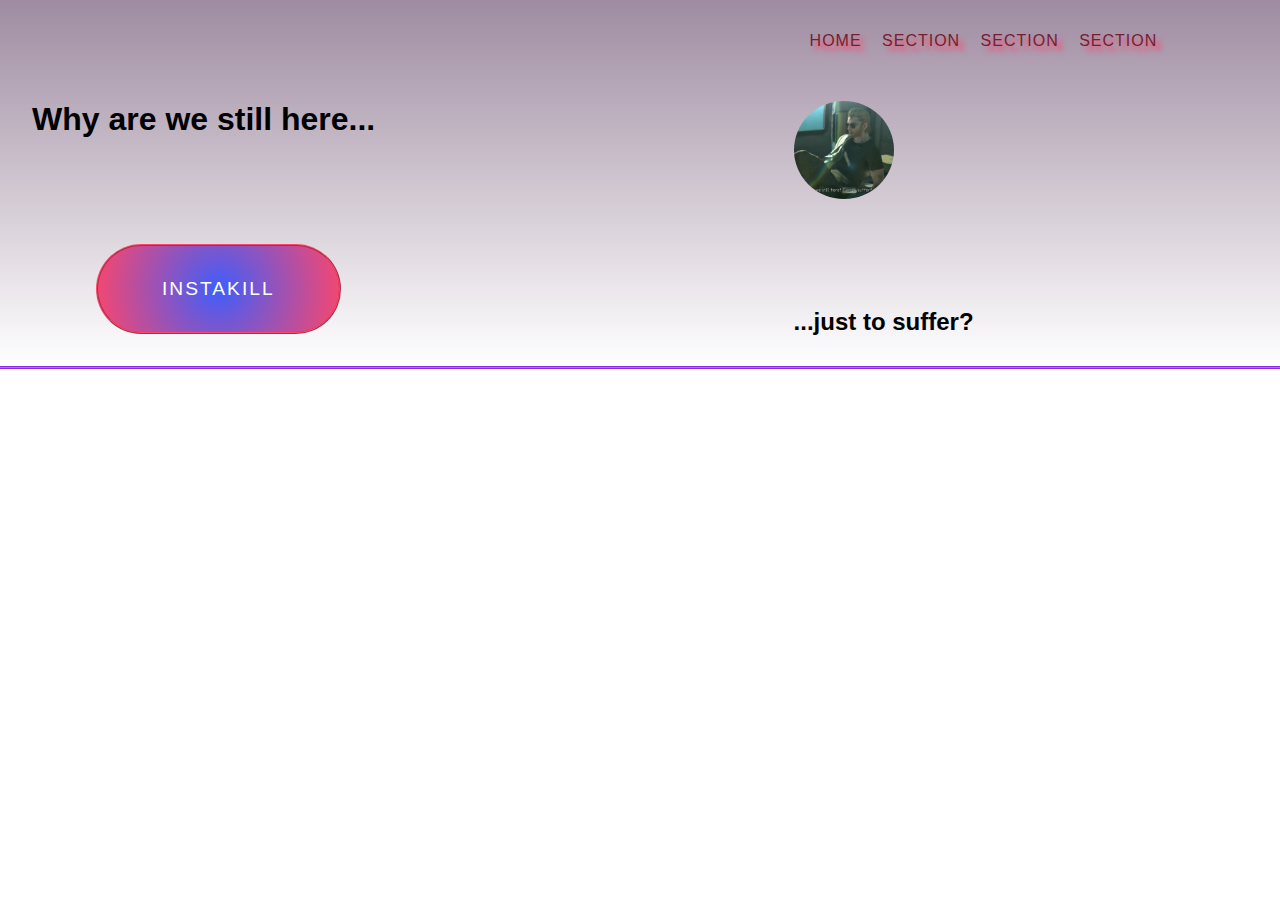
==== layout exercise/index.html @ 849dece2 "grid suffering" ====
<!DOCTYPE html>
<html lang="en">
    <head>
        <meta charset="UTF-8">
        <meta name="viewport" content="width-device-width", initial-scale="1.0"/>
        <link rel="stylesheet" href="./src/style.css"/>
        <title>Layout Playground</title>
    </head>

    <body>
        <header>
            <hero>
                <div class="grid-container" id="hero-grid">
                    <nav id="navigation">
                        <a href="#">Home</a>
                        <a href="#">Section</a>
                        <a href="#">Section</a>
                        <a href="#">Section</a>
                    </nav>
                    <div id="hero-headline">
                        <h1>Why are we still here...</h1>

                    </div>
                    <div id="hero-logo">
                        <img src="./src/images/logo.jpg" alt="logo" />

                    </div>
                    <div id="hero-tagline">
                        <h2>...just to suffer?</h2>
                    </div>
                </div>
                <div>
                    <button type="button" class="btn" role="button" id="instakill">
                        <a href="https://www.youtube.com/watch?v=dQw4w9WgXcQ&ab_channel=RickAstley">Instakill</a>
                    </button>
                </div>

            </hero>
        </header>

        <main>
            <section>
                <div class="grid-container" id="main-grid">
                    <div id="grid-item1">

                    </div>
                    <div id="grid-item2">
                        
                    </div>
                    <div id="grid-item3">

                    </div>
                    <div id="grid-item4">

                    </div>
                    <div id="grid-item5">

                    </div>
                </div>

            </section>


        </main>

        <footer>
            
        </footer>
    </body>
</html>
---- layout exercise/src/style.css ----
* {padding: 0;
    margin: 0;
    box-sizing: border-box;
    font-family: fantasy, sans-serif;
}

  /* 7. Avoid text overflows */
  p, h1, h2, h3, h4, h5, h6 {
    overflow-wrap: break-word;
  }
  
  /* 8. Improve line wrapping */
  p {
    text-wrap: wrap;
  }

  h1, h2, h3, h4, h5, h6 {
    text-wrap: balance;
  }



/* reset end */

header {
    background-image: linear-gradient(rgba(63, 25, 68, 0.5), rgba(0,0,0,0));
    padding-top: 2rem;
    padding-left: 2rem;
    padding-right: 2rem;
    padding-bottom: 2rem;
    border-bottom-color: blueviolet;
    border-bottom-style: double;
}

#hero-grid {
    display: grid;
    grid-auto-flow: dense; /* idk what this does */
    grid-template-columns: 40% 20% 40%;
    grid-template-rows: 25% 25% 25% 25%;
    column-gap: 1rem;
    row-gap: 1rem;
    width: 100%;
}

#navigation {
    grid-column-start: 3;
    grid-row-start: 1;
/*this is not doing anything - now it's doing Something*/
/*sometimes the mystery is in targeting. always use IDs bitch! */
}

#navigation a {
    text-decoration: none;
    letter-spacing: 1px;
    padding-left: 1em;
    color: #742031;
    text-shadow: 5px 5px 5px #fc466b;
    text-transform: uppercase;
}

#hero-headline {
    grid-column-start: 1;
    grid-row-start: 2;
}

#hero-logo {
    grid-column-start: 3;
    grid-row-start: 2;
} 

#hero-logo img {
    width: 100px;
    border-radius: 50%;
}

#hero-tagline {
    grid-column-start: 3;
    grid-row-start: 5;

}

#instakill {
    grid-column-start: 1;
    grid-row-start: 3;
    margin-left: 4rem;
    padding: 2rem 4rem;
    font-size: larger;
    text-transform: uppercase;
    border-radius: 60px;
    border-style: ridge;
    border-color: #fc466b;
    background: rgb(63,94,251);
    background: radial-gradient(circle, rgba(63,94,251,1) 0%, rgba(252,70,107,1) 100%);

}

#instakill a {
    text-decoration: none;
    color: white;
    letter-spacing: 2px;
}

/* ------- header end ------- */
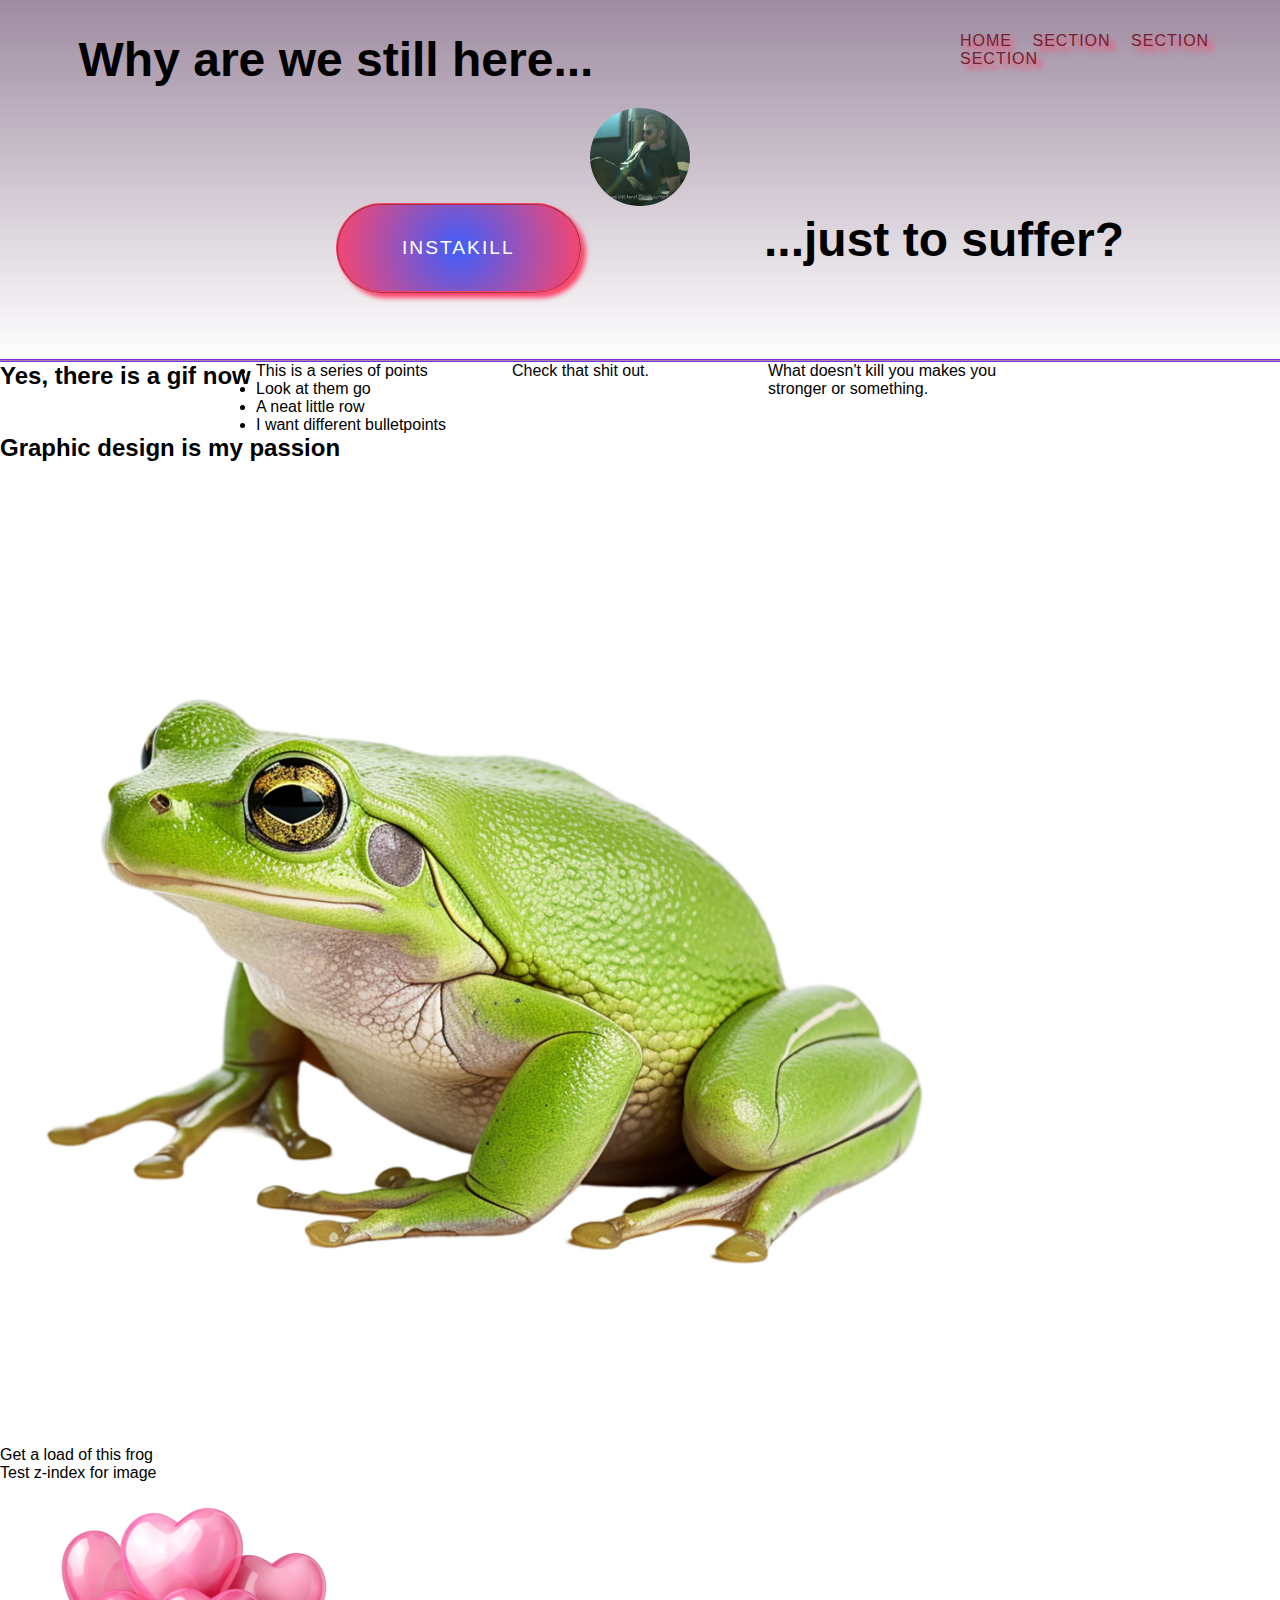
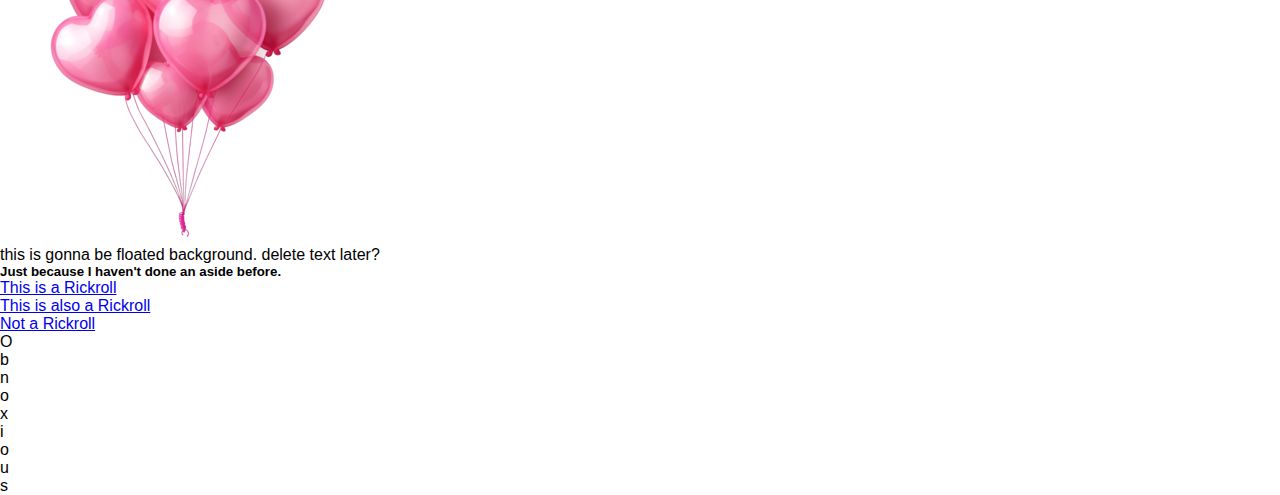
==== commit 07ed65e0: "tweaks" ====
--- a/layout exercise/index.html
+++ b/layout exercise/index.html
@@ -23,47 +23,129 @@
                     </div>
                     <div id="hero-logo">
                         <img src="./src/images/logo.jpg" alt="logo" />
-
                     </div>
                     <div id="hero-tagline">
                         <h2>...just to suffer?</h2>
                     </div>
+
+                    <div id="instakill">
+                        <button type="button" class="btn" role="button" id="button-instakill">
+                            <a href="https://www.youtube.com/watch?v=dQw4w9WgXcQ&ab_channel=RickAstley">Instakill</a>
+                        </button>
+                        <!--Figure out how to make the button link work for real-->
+                    </div>
                 </div>
-                <div>
-                    <button type="button" class="btn" role="button" id="instakill">
-                        <a href="https://www.youtube.com/watch?v=dQw4w9WgXcQ&ab_channel=RickAstley">Instakill</a>
-                    </button>
-                </div>
-
             </hero>
         </header>
 
         <main>
-            <section>
+            <section class="section" id="section-grid">
                 <div class="grid-container" id="main-grid">
                     <div id="grid-item1">
+                        <h2>Yes, there is a gif now</h2>
 
                     </div>
                     <div id="grid-item2">
+                        <ul>
+                            <li>This is a series of points</li>
+                            <li>Look at them go</li>
+                            <li>A neat little row</li>
+                            <li>I want different bulletpoints</li>
+                        </ul>
                         
                     </div>
                     <div id="grid-item3">
+                        <p>Check that shit out.</p>
 
                     </div>
                     <div id="grid-item4">
+                        <p>What doesn't kill you makes you stronger or something.</p>
 
                     </div>
                     <div id="grid-item5">
+                        <!-- Add later just cause it's gonna be real distracting
+                        <div class="tenor-gif-embed" data-postid="15808900" data-share-method="host" data-aspect-ratio="1" data-width="100%"><a href="https://tenor.com/view/huh-what-where-why-how-gif-15808900">Huh What GIF</a>from <a href="https://tenor.com/search/huh-gifs">Huh GIFs</a></div> <script type="text/javascript" async src="https://tenor.com/embed.js"></script>
+                        -->
+                    </div>
+                </div>
+            </section>
+            <section class="section" id="section-flex">
+                <div class="flex-container" id="main-flex">
+                    <div id="flex-item1">
+                        <h2>Graphic design is my passion</h2>
 
+                    </div>
+                    <div id="flex-item2">
+                        <img src="./src/images/frog.webp" alt="frog"/>
+                    </div>
+                    <div id="flex-item3">
+                        <p>Get a load of this frog</p>
+
+                    </div>
+                    <div id="flex-item4">
+                        <p>Test z-index for image</p>
+                        <figure>
+                            <img src="./src/images/balloons.png" alt="balloons" />
+                        </figure>
                     </div>
                 </div>
 
             </section>
 
-
         </main>
 
+        <aside>
+            <div id="float"> <!-- see how it works first, then maybe flex it-->
+                <p>this is gonna be floated background. delete text later?</p>
+            </div>
+            <div>
+                <h5>Just because I haven't done an aside before.</h5>
+            </div>
+            <div>
+                <ul>
+                    <li>
+                        <a href="https://www.youtube.com/watch?v=dQw4w9WgXcQ&ab_channel=RickAstley">This is a Rickroll</a>
+                    </li>
+                    <li>
+                        <a href="https://www.youtube.com/watch?v=dQw4w9WgXcQ&ab_channel=RickAstley">This is also a Rickroll</a>
+                    </li>
+                    <li>
+                        <a href="https://www.youtube.com/watch?v=dQw4w9WgXcQ&ab_channel=RickAstley">Not a Rickroll</a>
+                    </li>
+                </ul>
+            </div>
+        </aside>
+
         <footer>
+            <div class="grid-container" id="footer-grid"> <!--just put them into a billion rows-->
+                <div id="letter1">
+                    <p>O</p>
+                </div>
+                <div id="letter2">
+                    <p>b</p>
+                </div>
+                <div id="letter3">
+                    <p>n</p>
+                </div>
+                <div id="letter4">
+                    <p>o</p>
+                </div>
+                <div id="letter5">
+                    <p>x</p>
+                </div>
+                <div id="letter6">
+                    <p>i</p>
+                </div>
+                <div id="letter7">
+                    <p>o</p>
+                </div>
+                <div id="letter8">
+                    <p>u</p>
+                </div>
+                <div id="letter9">
+                    <p>s</p>
+                </div>
+            </div>
             
         </footer>
     </body>
--- a/layout exercise/src/style.css
+++ b/layout exercise/src/style.css
@@ -20,7 +20,7 @@
 
 
 
-/* reset end */
+/* -------------- reset end------------------- */
 
 header {
     background-image: linear-gradient(rgba(63, 25, 68, 0.5), rgba(0,0,0,0));
@@ -35,17 +35,20 @@
 #hero-grid {
     display: grid;
     grid-auto-flow: dense; /* idk what this does */
-    grid-template-columns: 40% 20% 40%;
+    grid-template-columns: repeat(4, 1fr);
     grid-template-rows: 25% 25% 25% 25%;
-    column-gap: 1rem;
-    row-gap: 1rem;
+  /*  column-gap: 1rem; */
+    row-gap: 1rem; 
     width: 100%;
+ /*   justify-items: right;  "stretch" to cover the whole area */
+    /* align-items: center; ---- vertical alignment ---- */
 }
 
 #navigation {
-    grid-column-start: 3;
+    grid-column-start: 4;
     grid-row-start: 1;
-/*this is not doing anything - now it's doing Something*/
+    justify-self: right; /* an individualized of justify-itens */
+
 /*sometimes the mystery is in targeting. always use IDs bitch! */
 }
 
@@ -60,12 +63,18 @@
 
 #hero-headline {
     grid-column-start: 1;
-    grid-row-start: 2;
+    grid-column-end: span 2;
+    grid-row-start: 1;
+    justify-self: center;
+    font-size: x-large;
 }
 
 #hero-logo {
-    grid-column-start: 3;
+    grid-column-start: 2;
+    grid-column-end: 4;
     grid-row-start: 2;
+    justify-self: center;
+    align-self: center;
 } 
 
 #hero-logo img {
@@ -75,14 +84,23 @@
 
 #hero-tagline {
     grid-column-start: 3;
-    grid-row-start: 5;
+    grid-column-end: span 2;
+    grid-row-start: 3;
+    justify-self: center;
+    font-size: xx-large;
 
 }
 
 #instakill {
-    grid-column-start: 1;
+    grid-column-start: 2;
+    grid-column-end: 3;
     grid-row-start: 3;
-    margin-left: 4rem;
+    justify-self: left;
+    align-self: center;
+
+}
+
+#button-instakill {
     padding: 2rem 4rem;
     font-size: larger;
     text-transform: uppercase;
@@ -91,7 +109,7 @@
     border-color: #fc466b;
     background: rgb(63,94,251);
     background: radial-gradient(circle, rgba(63,94,251,1) 0%, rgba(252,70,107,1) 100%);
-
+    box-shadow: 5px 5px 5px #fc466b;
 }
 
 #instakill a {
@@ -100,4 +118,24 @@
     letter-spacing: 2px;
 }
 
-/* ------- header end ------- */+/* ------- header end ------- */
+
+#main-grid {
+    display: grid;
+    grid-template: 20% 20% 20% 20% 20% / 20% 20% 20% 20% 20%;
+
+}
+
+
+/* ----------- media; make for smaller screens -------------- 
+
+@media (min-width: 1080px) { /* actually works! */
+  /*  #hero-grid {
+        grid-template-columns: 25% 25% 25% 25%;
+    }
+    #navigation {
+        grid-column-start: 4;
+    }
+    
+}
+*/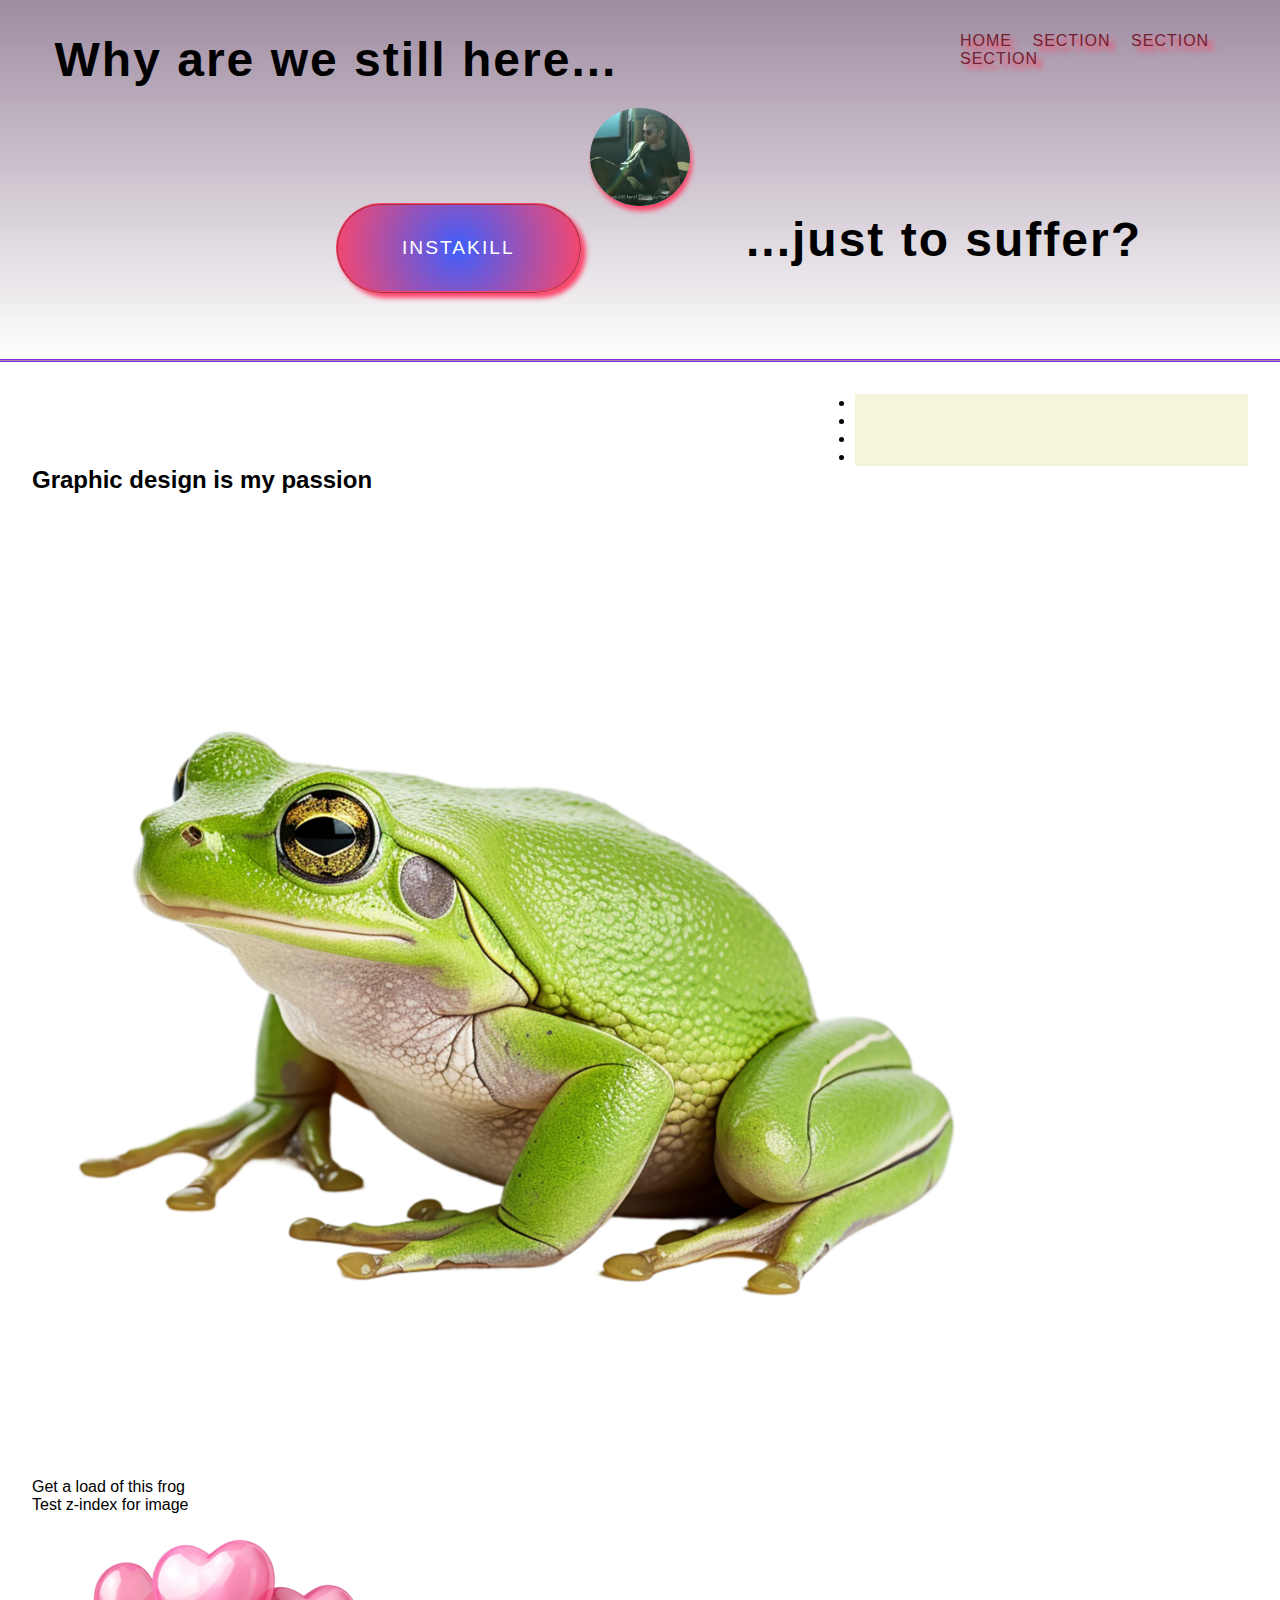
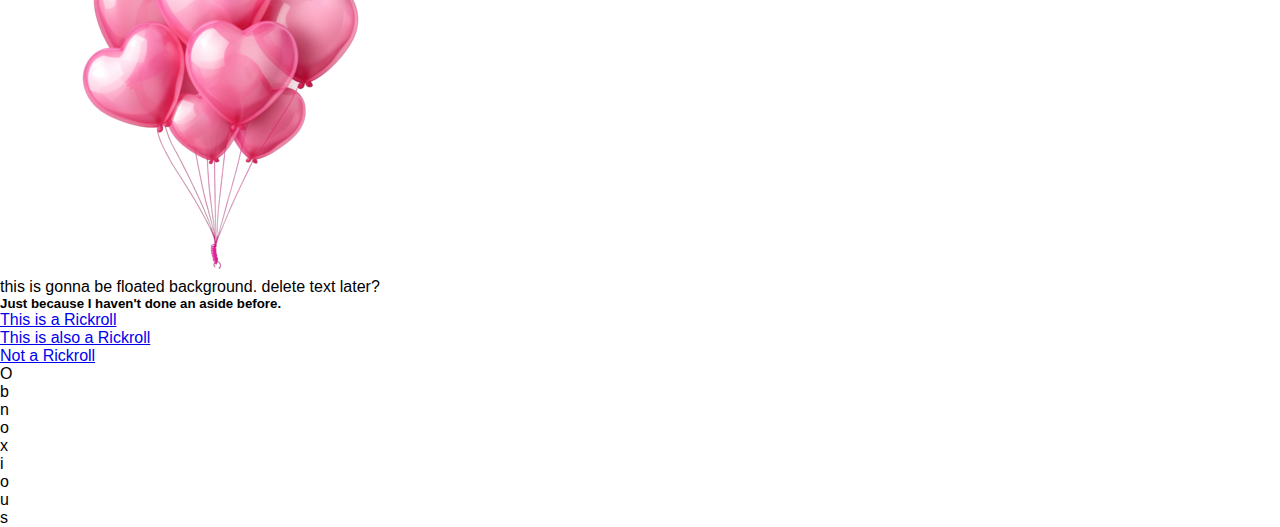
==== commit 27ab7f6f: "tweaks" ====
--- a/layout exercise/index.html
+++ b/layout exercise/index.html
@@ -7,8 +7,8 @@
         <title>Layout Playground</title>
     </head>
 
-    <body>
-        <header>
+    <body class="grid-container" id="body-grid">
+        <header class="grid-child" id="header">
             <hero>
                 <div class="grid-container" id="hero-grid">
                     <nav id="navigation">
@@ -38,7 +38,7 @@
             </hero>
         </header>
 
-        <main>
+        <main class="grid-child" id="main">
             <section class="section" id="section-grid">
                 <div class="grid-container" id="main-grid">
                     <div id="grid-item1">
@@ -94,7 +94,7 @@
 
         </main>
 
-        <aside>
+        <aside class="grid-child" id="aside">
             <div id="float"> <!-- see how it works first, then maybe flex it-->
                 <p>this is gonna be floated background. delete text later?</p>
             </div>
@@ -116,7 +116,7 @@
             </div>
         </aside>
 
-        <footer>
+        <footer class="grid-child" id="footer">
             <div class="grid-container" id="footer-grid"> <!--just put them into a billion rows-->
                 <div id="letter1">
                     <p>O</p>
--- a/layout exercise/src/style.css
+++ b/layout exercise/src/style.css
@@ -21,6 +21,30 @@
 
 
 /* -------------- reset end------------------- */
+
+/* ---- maybe something to try later ----
+#body-grid {
+    display: grid;
+    width: 100%;
+    height: 100%;
+    grid-template-columns: 50% 50%;
+    grid-template-rows: repeat(5, 1fr);
+    grid-auto-rows: max-content;
+    grid-template-areas: "header", "aside";
+
+
+}
+
+#header {
+    grid-area: header;
+    grid-column-start: 1;
+}
+
+#aside {
+    grid-area: aside;
+}
+
+*/
 
 header {
     background-image: linear-gradient(rgba(63, 25, 68, 0.5), rgba(0,0,0,0));
@@ -67,6 +91,7 @@
     grid-row-start: 1;
     justify-self: center;
     font-size: x-large;
+    letter-spacing: 2px;
 }
 
 #hero-logo {
@@ -80,6 +105,7 @@
 #hero-logo img {
     width: 100px;
     border-radius: 50%;
+    box-shadow: 2px 5px 5px #fc466b;
 }
 
 #hero-tagline {
@@ -88,6 +114,7 @@
     grid-row-start: 3;
     justify-self: center;
     font-size: xx-large;
+    letter-spacing: 2px;
 
 }
 
@@ -97,7 +124,7 @@
     grid-row-start: 3;
     justify-self: left;
     align-self: center;
-
+/* figure out how to move this goddamn thing properly later */
 }
 
 #button-instakill {
@@ -120,10 +147,45 @@
 
 /* ------- header end ------- */
 
+main {
+    margin-left: 2rem;
+    margin-right: 2rem;
+    margin-top: 2rem;
+}
+
 #main-grid {
     display: grid;
-    grid-template: 20% 20% 20% 20% 20% / 20% 20% 20% 20% 20%;
-
+    width: 100%;
+    grid-template-columns: repeat(5, 1fr);
+    grid-template-rows: repeat(5, 1fr);
+    height: fit-content;
+    grid-template-areas: "item1 item1 item1 item1 item1" "item2 item5" "item3" "item4";
+
+}
+
+#grid-item1 {
+    background-color: #742031;
+    grid-area: item1;
+}
+
+#grid-item2 {
+    background-color: #fc466b;
+    grid-area: item2;
+}
+
+#grid-item3 {
+    background-color: aqua;
+    grid-area: item3;
+}
+
+#grid-item4 {
+    background-color: aquamarine;
+    grid-area: item4;
+}
+
+#grid-item5 {
+    background-color: beige;
+    grid-area: item5;
 }
 
 
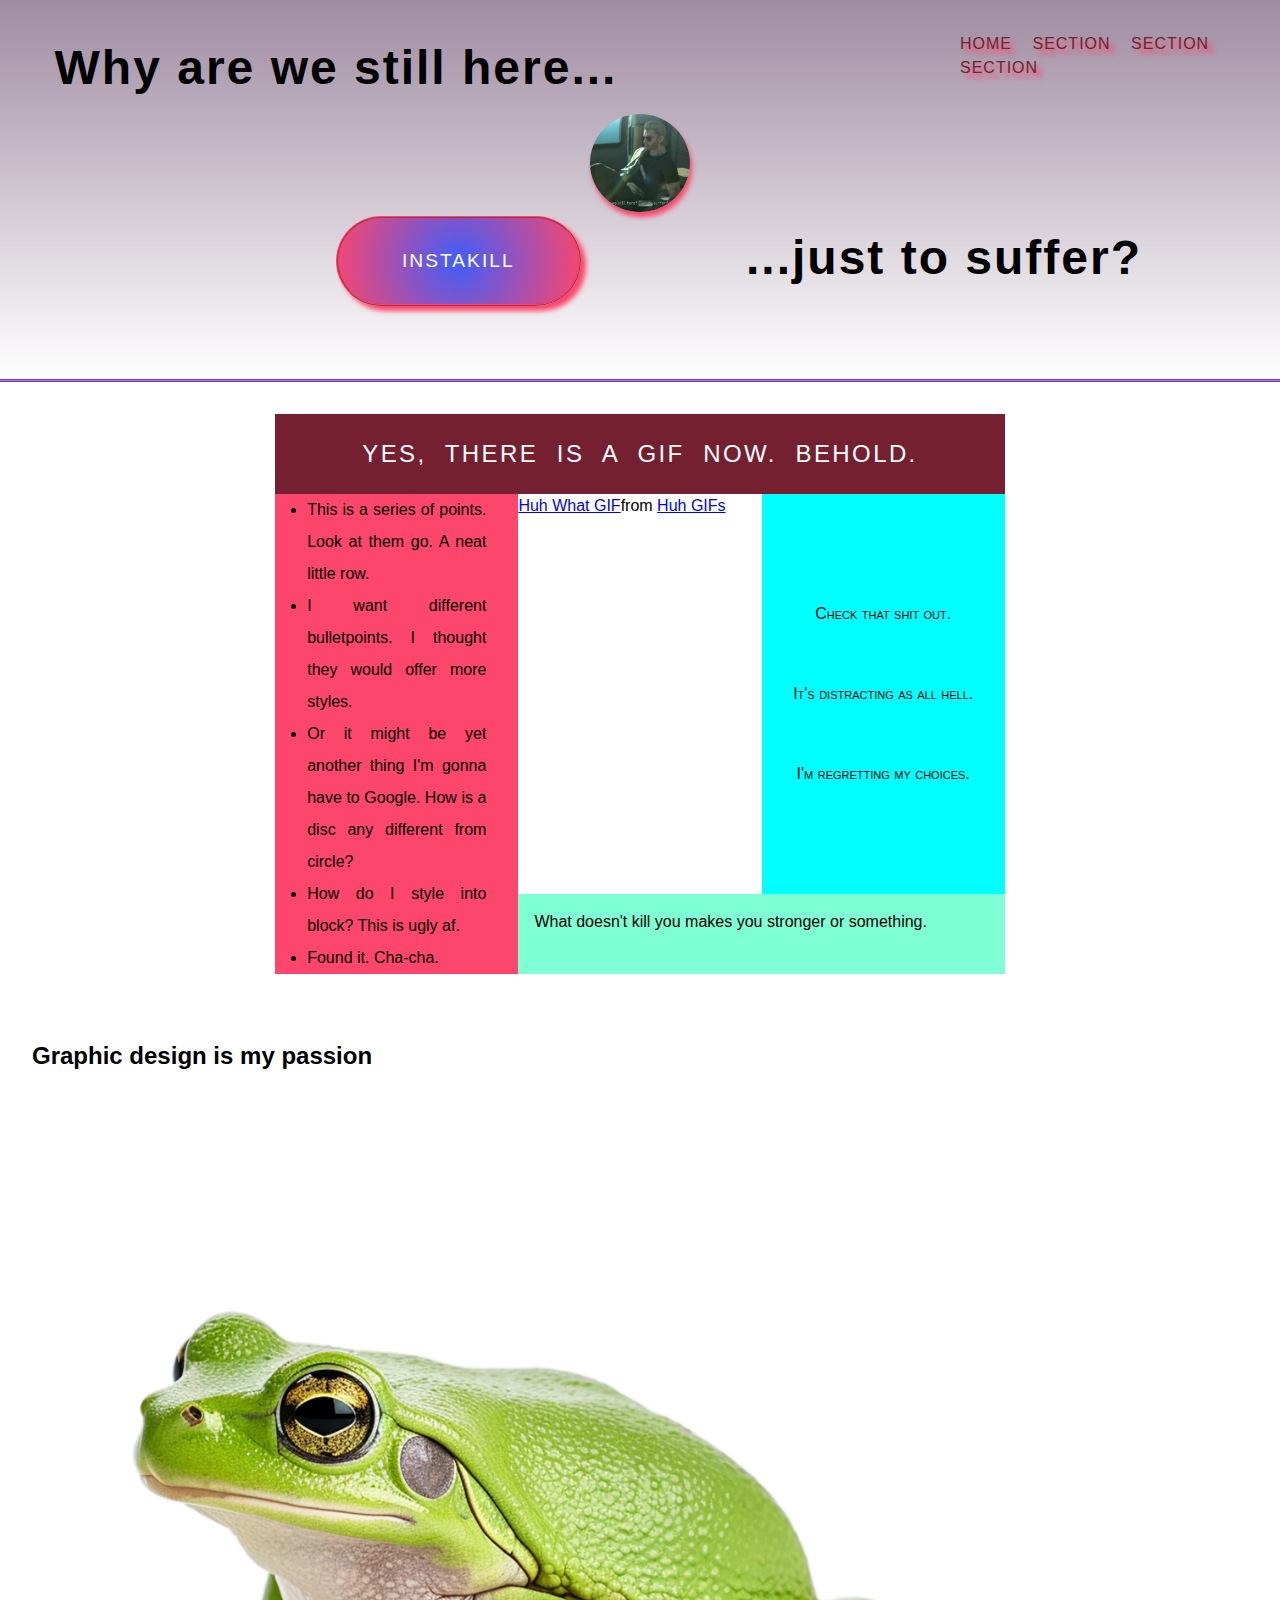
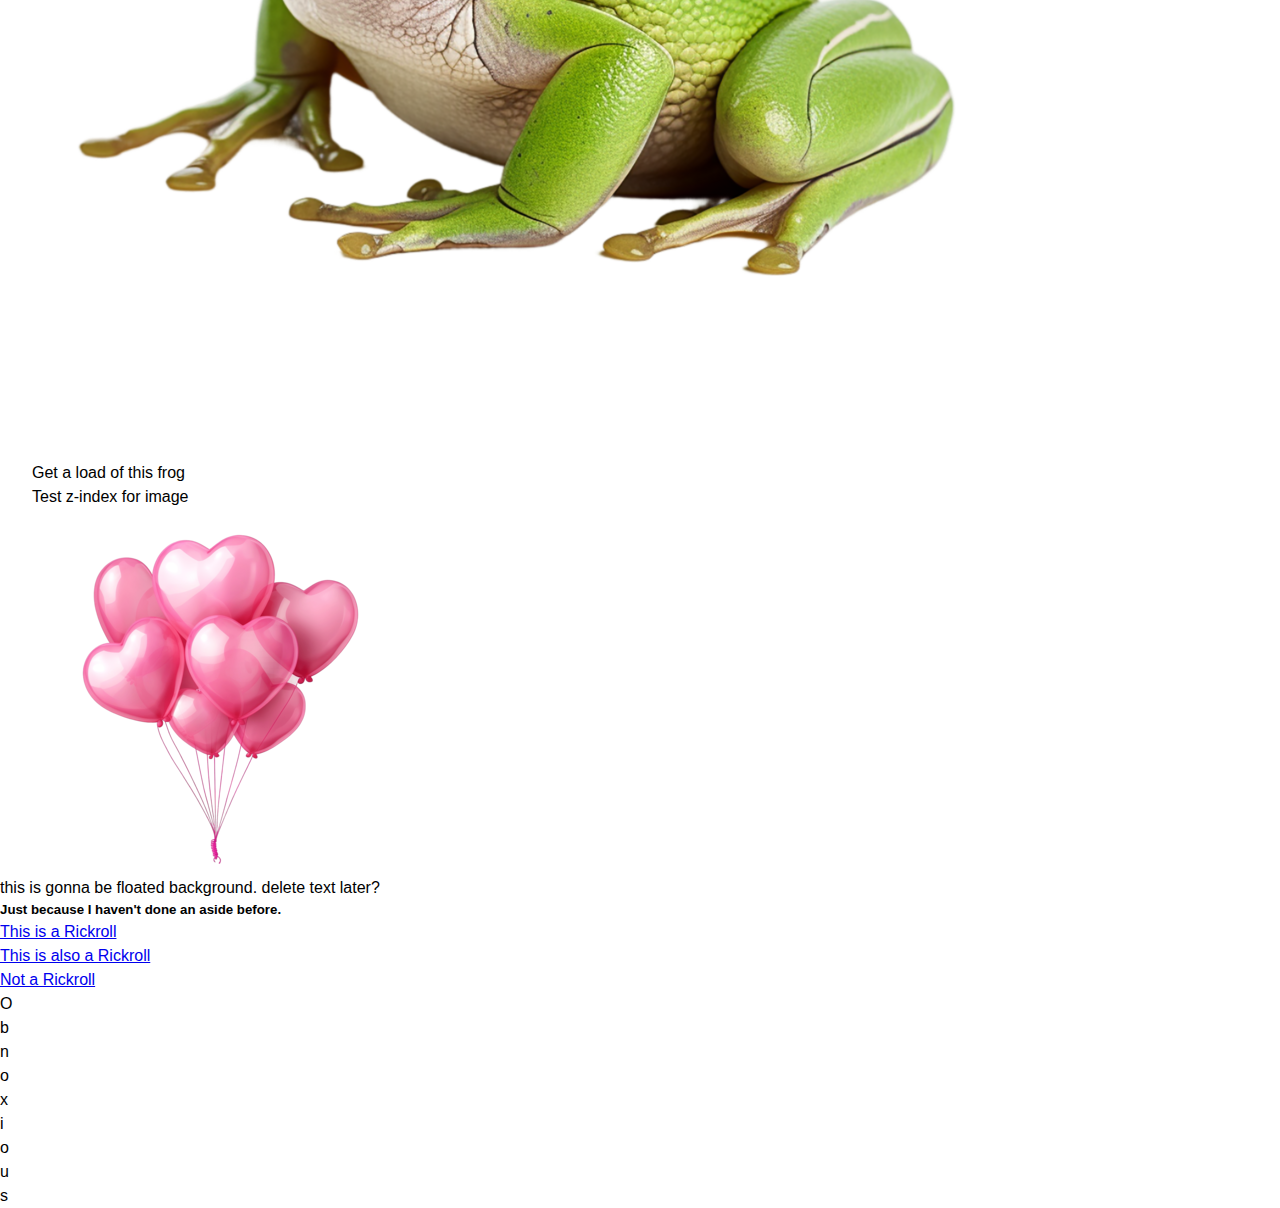
==== commit dcb9f9cf: "grid tweaks" ====
--- a/layout exercise/index.html
+++ b/layout exercise/index.html
@@ -42,33 +42,34 @@
             <section class="section" id="section-grid">
                 <div class="grid-container" id="main-grid">
                     <div id="grid-item1">
-                        <h2>Yes, there is a gif now</h2>
+                        <h2>Yes, there is a gif now. Behold.</h2>
 
                     </div>
                     <div id="grid-item2">
                         <ul>
-                            <li>This is a series of points</li>
-                            <li>Look at them go</li>
-                            <li>A neat little row</li>
-                            <li>I want different bulletpoints</li>
+                            <li>This is a series of points. Look at them go. A neat little row.</li>
+                            <li>I want different bulletpoints. I thought they would offer more styles.</li>
+                            <li>Or it might be yet another thing I'm gonna have to Google. How is a disc any different from circle?</li>
+                            <li>How do I style into block? This is ugly af.</li>
+                            <li>Found it. Cha-cha.</li>
                         </ul>
                         
                     </div>
                     <div id="grid-item3">
                         <p>Check that shit out.</p>
-
+                        <p>It's distracting as all hell.</p>
+                        <p>I'm regretting my choices.</p>
                     </div>
                     <div id="grid-item4">
                         <p>What doesn't kill you makes you stronger or something.</p>
 
                     </div>
                     <div id="grid-item5">
-                        <!-- Add later just cause it's gonna be real distracting
                         <div class="tenor-gif-embed" data-postid="15808900" data-share-method="host" data-aspect-ratio="1" data-width="100%"><a href="https://tenor.com/view/huh-what-where-why-how-gif-15808900">Huh What GIF</a>from <a href="https://tenor.com/search/huh-gifs">Huh GIFs</a></div> <script type="text/javascript" async src="https://tenor.com/embed.js"></script>
-                        -->
                     </div>
                 </div>
             </section>
+            
             <section class="section" id="section-flex">
                 <div class="flex-container" id="main-flex">
                     <div id="flex-item1">
--- a/layout exercise/src/style.css
+++ b/layout exercise/src/style.css
@@ -18,6 +18,12 @@
     text-wrap: balance;
   }
 
+  body {
+    /* 3. Add accessible line-height */
+    line-height: 1.5;
+    /* 4. Improve text rendering */
+    -webkit-font-smoothing: antialiased;
+  }
 
 
 /* -------------- reset end------------------- */
@@ -157,36 +163,82 @@
     display: grid;
     width: 100%;
     grid-template-columns: repeat(5, 1fr);
-    grid-template-rows: repeat(5, 1fr);
-    height: fit-content;
-    grid-template-areas: "item1 item1 item1 item1 item1" "item2 item5" "item3" "item4";
+    grid-template-rows: 1fr 5fr 1fr;
+    margin-bottom: 4rem;
 
 }
 
 #grid-item1 {
     background-color: #742031;
-    grid-area: item1;
+    grid-column-start: 2;
+    grid-column-end: span 3;
+    align-content: center;
+}
+
+#grid-item1 h2 {
+    justify-self: center;
+    align-self: center; /* doesnt work! */
+    word-spacing: 0.4em;
+    letter-spacing: 0.1em;
+    text-transform: uppercase;
+    font-weight: lighter;
+    color: white;
 }
 
 #grid-item2 {
     background-color: #fc466b;
-    grid-area: item2;
+    grid-column-start: 2;
+    grid-row-start: span 2;
+    justify-items: center;
+    align-content: center; /* instead of align-self */
+    line-height: 2;
+}
+
+#grid-item2 ul {
+    align-self: center; /* doesnt work. wtf */
+    list-style-type:disc;
+    line-break: strict; /* does it do anything? */
+    padding-left: 2rem;
+    padding-right: 2rem;
+    text-align: justify; /*to block text */
+}
+
+#grid-item2 ul li {
+    max-width: 40ch;
+    text-justify:inter-cluster; /* what does this do? */
+    font-weight:lighter; /* doesnt work */
 }
 
 #grid-item3 {
     background-color: aqua;
-    grid-area: item3;
+    grid-column-start: 4;
+    grid-row-start: 2;
+    align-content: center;
+    line-height: 5;
+ /*   font-family: cursive; --- apparently I cant change fonts here */
+    font-variant: small-caps;
+}
+
+#grid-item3 p {
+    justify-self: center;
+
 }
 
 #grid-item4 {
     background-color: aquamarine;
-    grid-area: item4;
+    grid-column-start: 3;
+    grid-column-end: span 2;
+    padding-top: 1rem;
+    padding-left: 1rem;
 }
 
 #grid-item5 {
-    background-color: beige;
-    grid-area: item5;
-}
+    grid-column-start: 3;
+    grid-row-start: 2;
+}
+
+/* ----------------- this finally concludes section1 ---------------- */
+
 
 
 /* ----------- media; make for smaller screens -------------- 
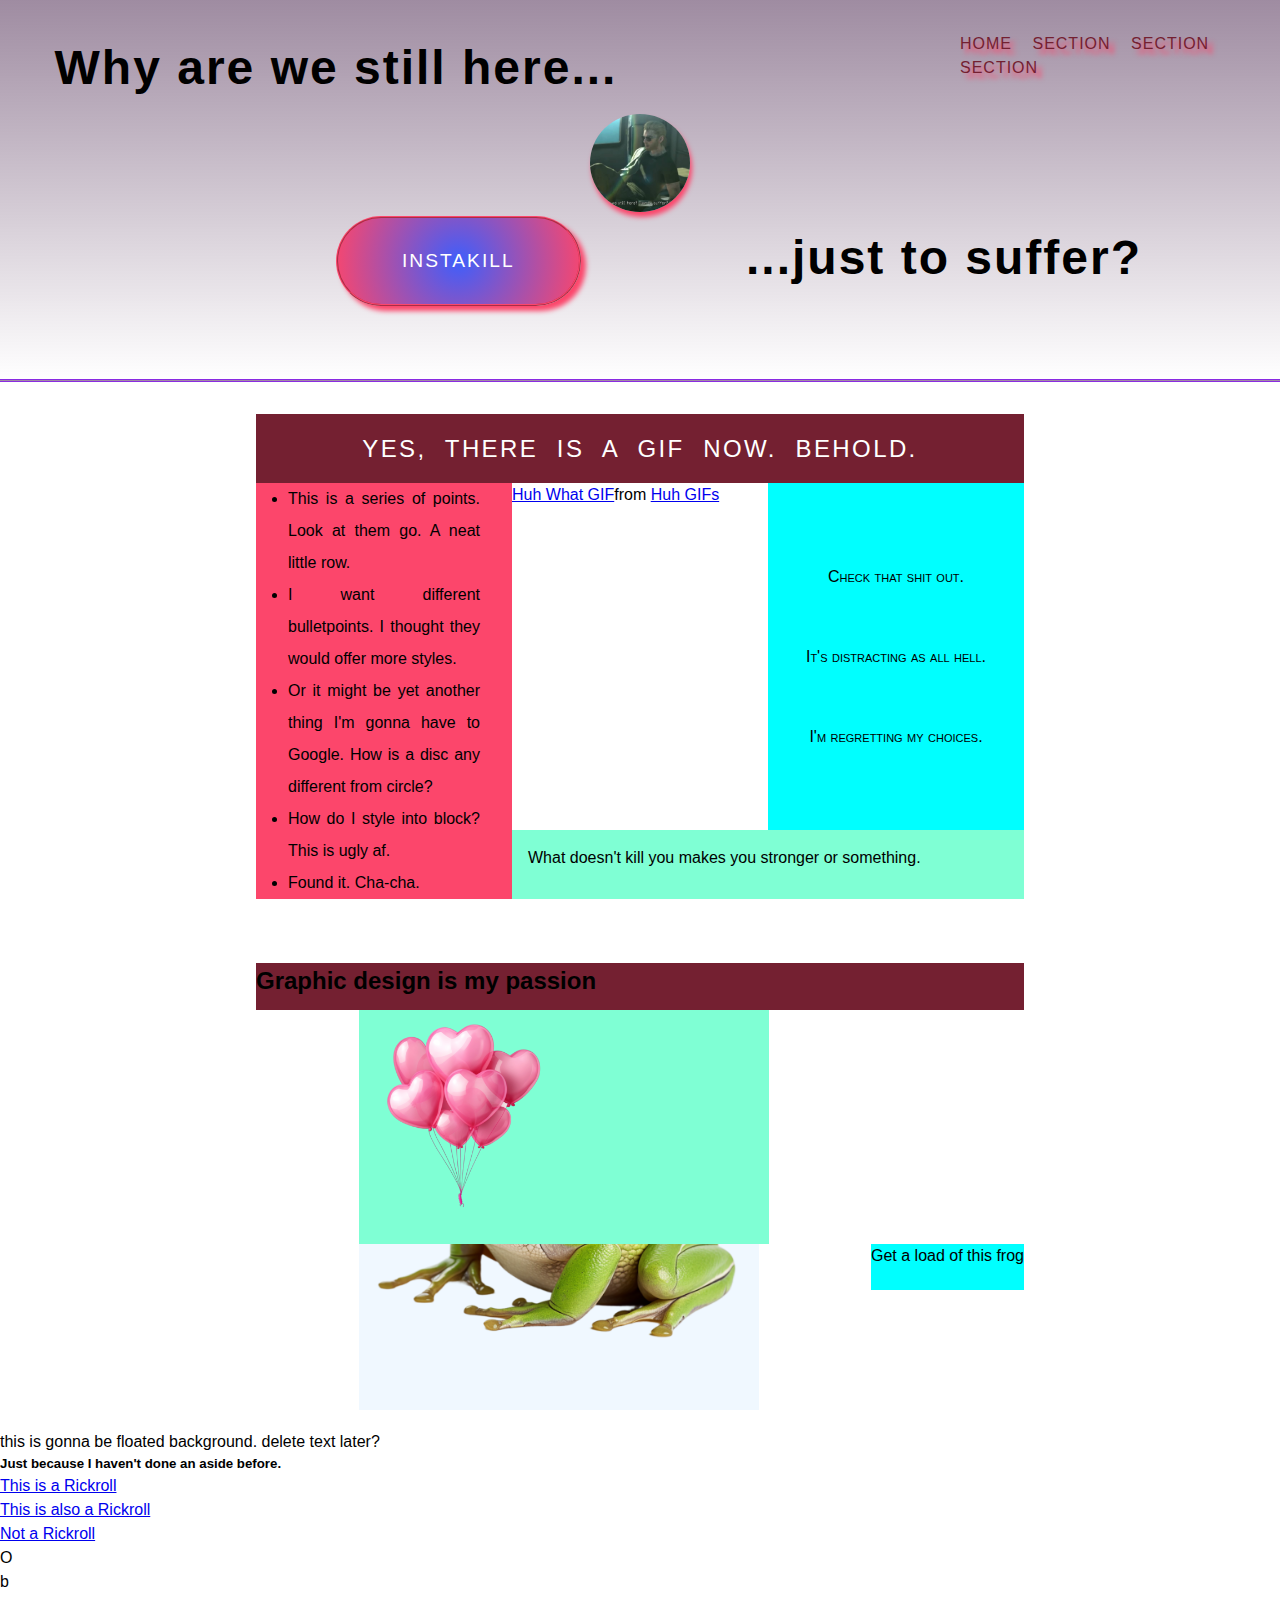
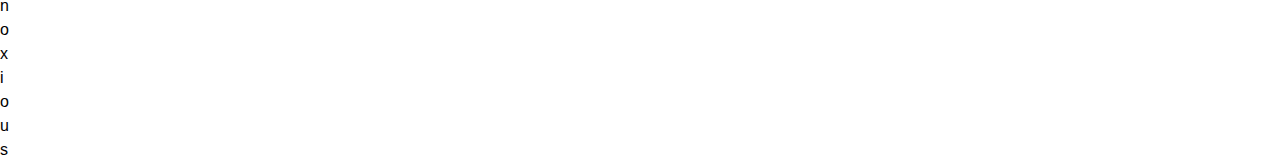
==== commit a0741e5c: "sad face" ====
--- a/layout exercise/index.html
+++ b/layout exercise/index.html
@@ -69,22 +69,21 @@
                     </div>
                 </div>
             </section>
-            
-            <section class="section" id="section-flex">
-                <div class="flex-container" id="main-flex">
-                    <div id="flex-item1">
+
+            <section class="section" id="section2-grid">
+                <div class="grid-container" id="main2-grid">
+                    <div id="grid2-item1">
                         <h2>Graphic design is my passion</h2>
 
                     </div>
-                    <div id="flex-item2">
+                    <div id="grid2-item2">
                         <img src="./src/images/frog.webp" alt="frog"/>
                     </div>
-                    <div id="flex-item3">
+                    <div id="grid2-item3">
                         <p>Get a load of this frog</p>
 
                     </div>
-                    <div id="flex-item4">
-                        <p>Test z-index for image</p>
+                    <div id="grid2-item4">
                         <figure>
                             <img src="./src/images/balloons.png" alt="balloons" />
                         </figure>
--- a/layout exercise/src/style.css
+++ b/layout exercise/src/style.css
@@ -128,7 +128,6 @@
     grid-column-start: 2;
     grid-column-end: 3;
     grid-row-start: 3;
-    justify-self: left;
     align-self: center;
 /* figure out how to move this goddamn thing properly later */
 }
@@ -154,8 +153,6 @@
 /* ------- header end ------- */
 
 main {
-    margin-left: 2rem;
-    margin-right: 2rem;
     margin-top: 2rem;
 }
 
@@ -238,6 +235,57 @@
 }
 
 /* ----------------- this finally concludes section1 ---------------- */
+
+
+#main2-grid {
+    display: grid;
+    padding-left: 20%;
+    padding-right: 20%;
+    grid-template-columns: 1fr 4fr 1fr;
+    grid-template-rows: 10% 50% 10%; /* idk whats happening! */
+}
+
+#grid2-item1 {
+    background-color: #742031;
+    grid-column-start: 1;
+    grid-column-end: span 4;
+    grid-row-start: 1;
+}
+
+#grid2-item2 {
+    background-color: #fc466b;
+    grid-column-start: 2;
+    grid-row-start: 2;
+    justify-content: center;
+}
+
+#grid2-item2 img {
+    background-color: aliceblue;
+    width: 400px;
+    max-width: 100%;
+    z-index: 2;
+}
+
+#grid2-item3 {
+    background-color: aqua;
+    grid-column-start: 4;
+    grid-row-start: 3;
+}
+
+#grid2-item4 {
+    background-color: aquamarine;
+    grid-column-start: 2;
+    grid-row-start: 2;
+}
+
+#grid2-item4 img {
+    max-width: 100%;
+    width: 200px;
+    z-index: 1;
+}
+
+/* ---------- the end to horrible section2 */
+
 
 
 
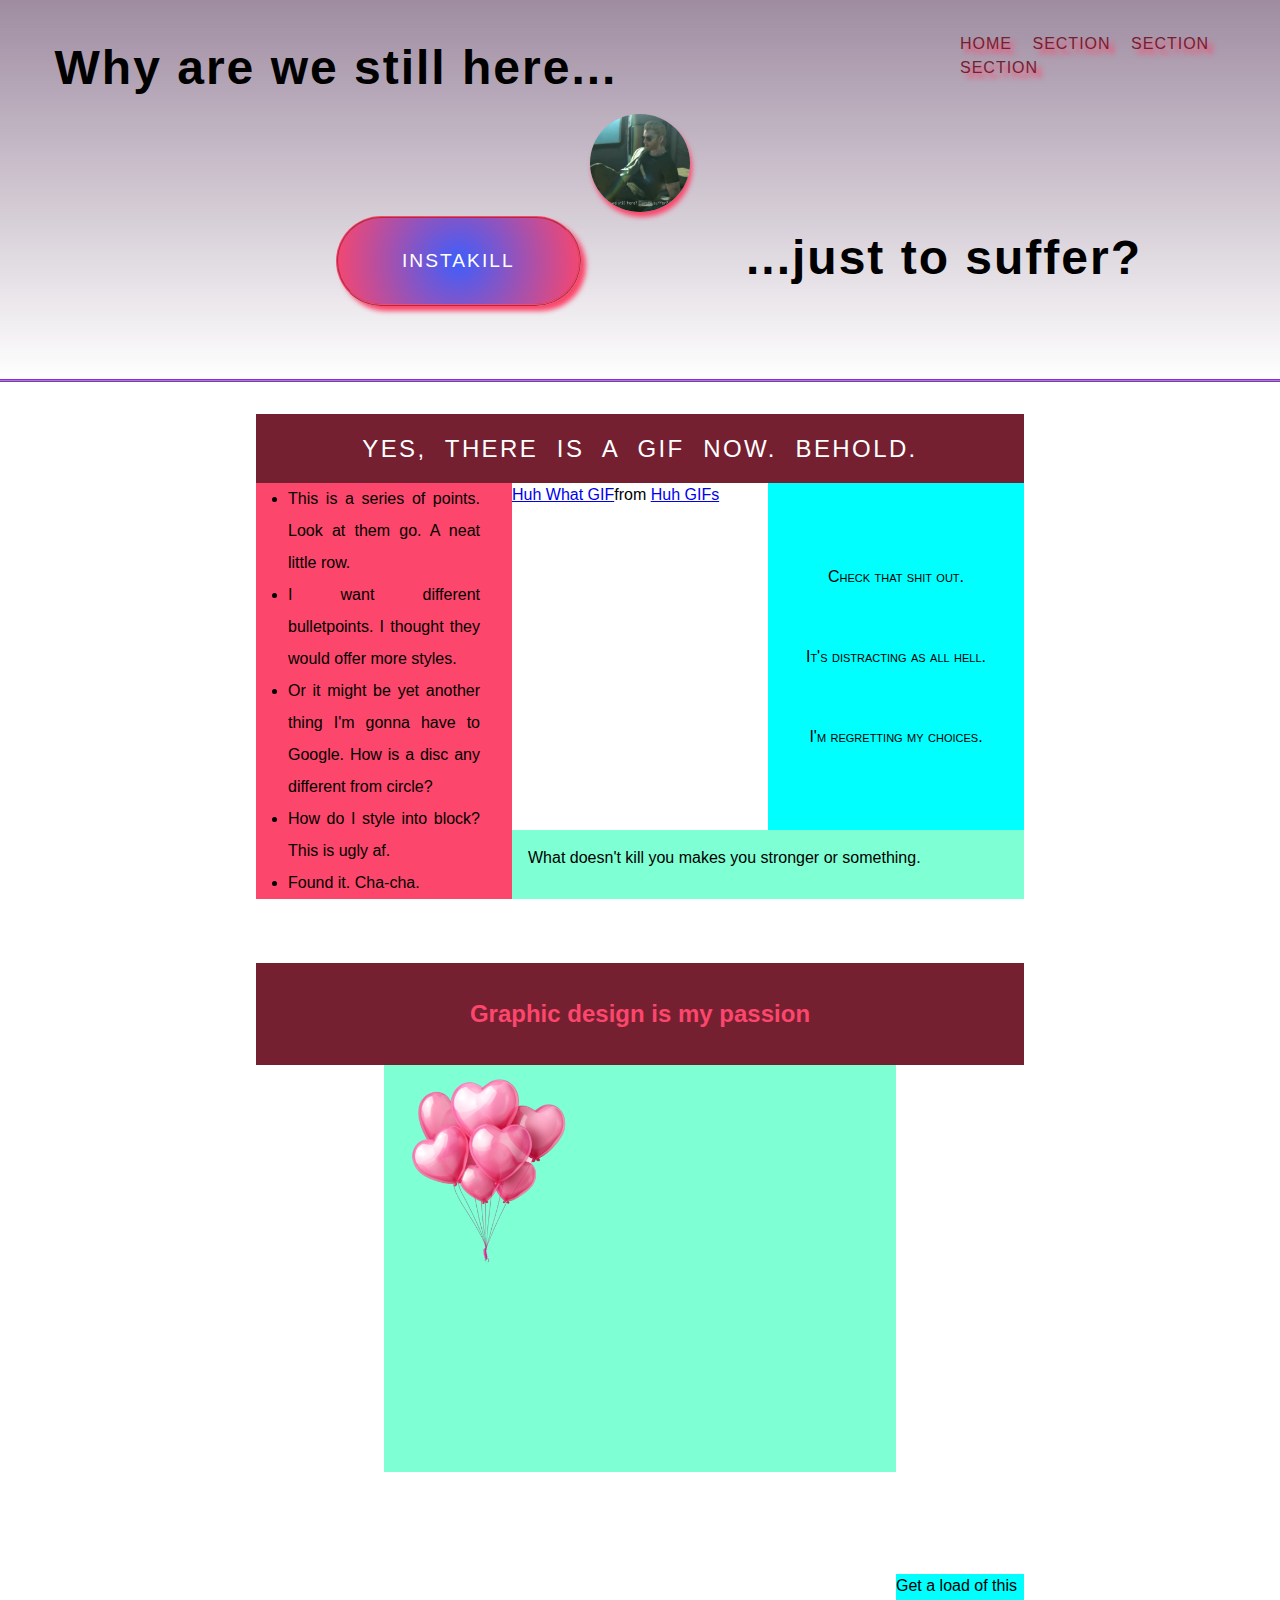
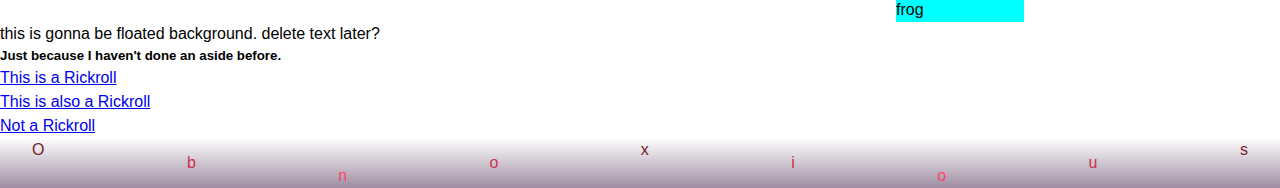
==== commit d4d43aa9: "sad face" ====
--- a/layout exercise/index.html
+++ b/layout exercise/index.html
@@ -116,8 +116,8 @@
             </div>
         </aside>
 
-        <footer class="grid-child" id="footer">
-            <div class="grid-container" id="footer-grid"> <!--just put them into a billion rows-->
+        <footer id="footer">
+            <div class="flex-container" id="footer-flex"> <!--just put them into a billion rows-->
                 <div id="letter1">
                     <p>O</p>
                 </div>
--- a/layout exercise/src/style.css
+++ b/layout exercise/src/style.css
@@ -242,7 +242,7 @@
     padding-left: 20%;
     padding-right: 20%;
     grid-template-columns: 1fr 4fr 1fr;
-    grid-template-rows: 10% 50% 10%; /* idk whats happening! */
+    grid-template-rows: 1fr 4fr 1fr; /* idk whats happening! */
 }
 
 #grid2-item1 {
@@ -250,6 +250,9 @@
     grid-column-start: 1;
     grid-column-end: span 4;
     grid-row-start: 1;
+    color: #fc466b;
+    justify-items: center;
+    align-content: center;
 }
 
 #grid2-item2 {
@@ -263,13 +266,13 @@
     background-color: aliceblue;
     width: 400px;
     max-width: 100%;
-    z-index: 2;
+    z-index: 1;
 }
 
 #grid2-item3 {
     background-color: aqua;
-    grid-column-start: 4;
-    grid-row-start: 3;
+    grid-column-start: 3;
+    grid-row-start: 4;
 }
 
 #grid2-item4 {
@@ -281,10 +284,33 @@
 #grid2-item4 img {
     max-width: 100%;
     width: 200px;
-    z-index: 1;
+    z-index: 2;
 }
 
 /* ---------- the end to horrible section2 */
+
+footer {
+    background-image: linear-gradient(rgba(0,0,0,0), rgba(63, 25, 68, 0.5));
+    padding-left: 2rem;
+    padding-right: 2rem;
+}
+
+#footer-flex {
+    display: flex;
+    height: 50px;
+    justify-content: space-between;
+    color: #742031;
+}
+#letter2, #letter4, #letter6, #letter8 {
+    align-self: center;
+    color: #cc3250;
+}
+
+#letter3, #letter7 {
+    align-self: flex-end;
+    color: #fc466b;
+}
+
 
 
 
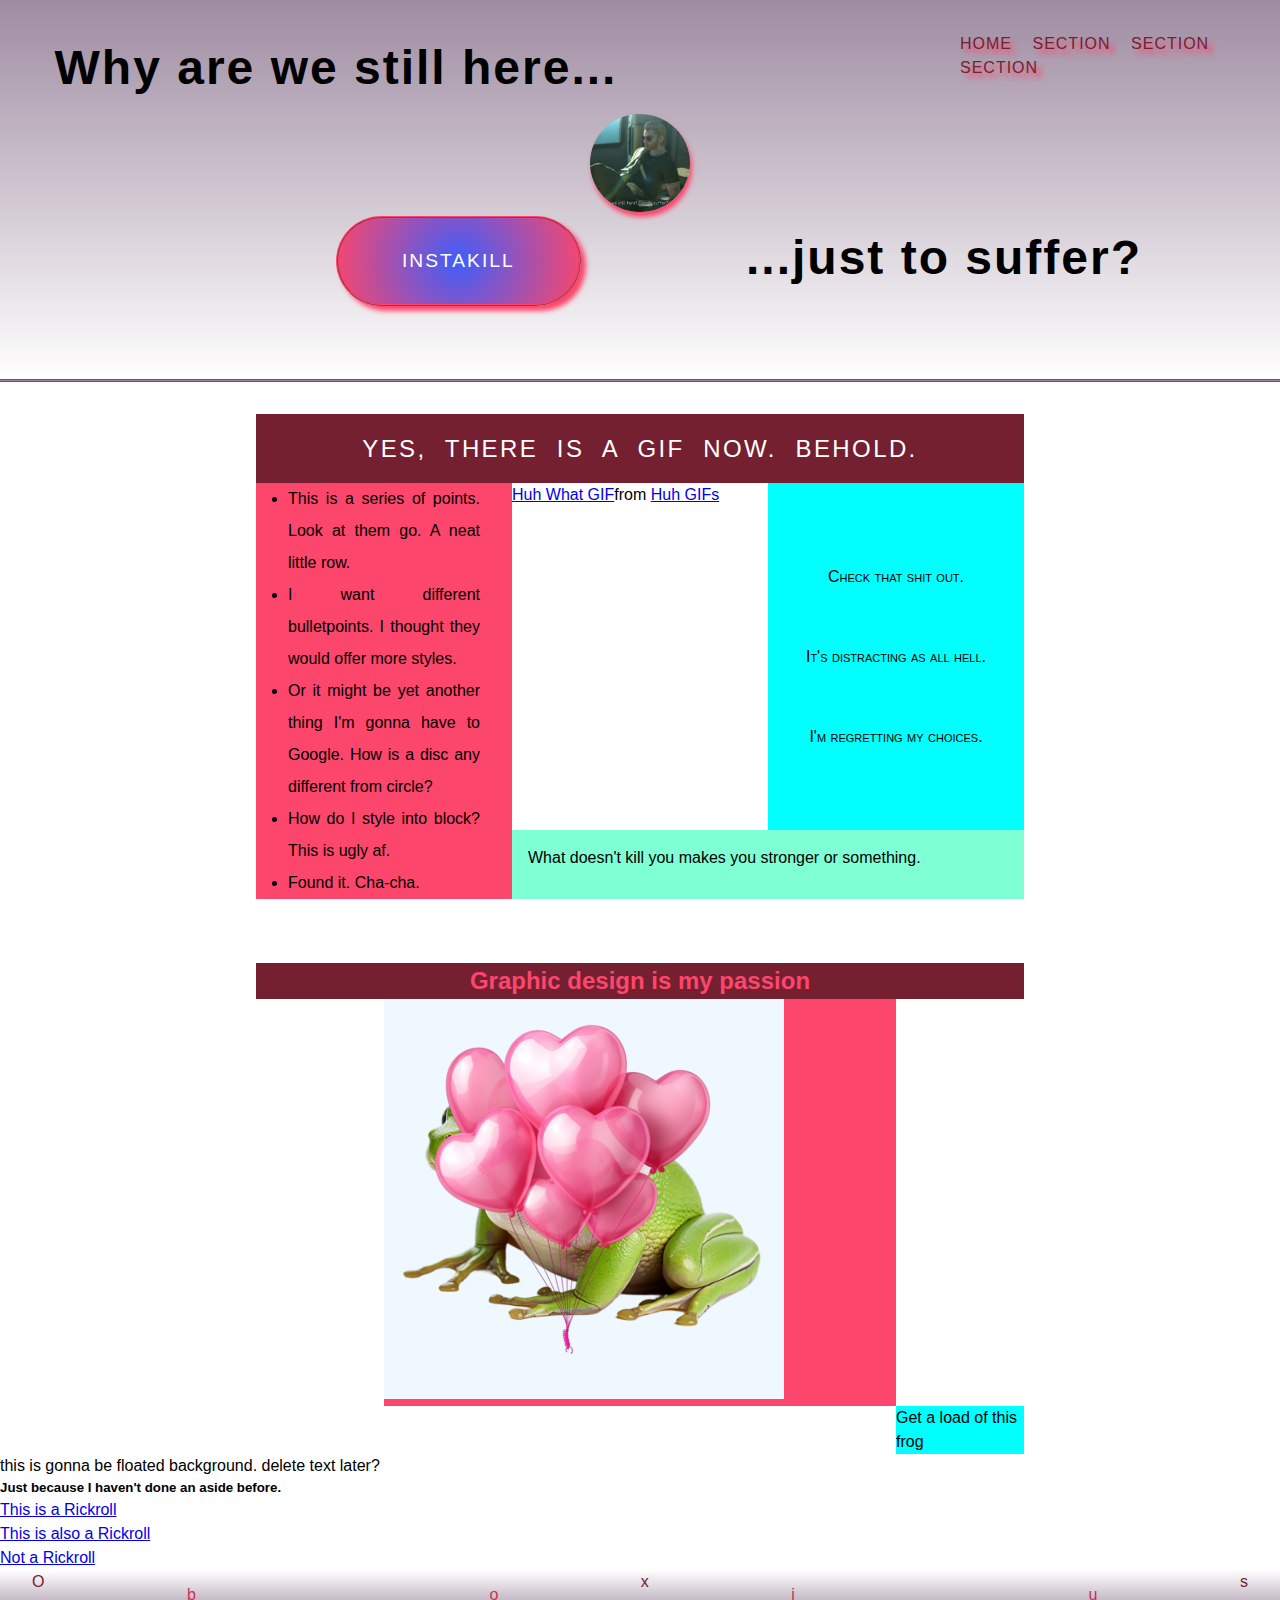
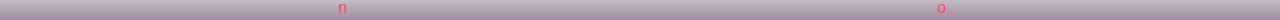
==== commit fd8a2f54: "what are these" ====
--- a/layout exercise/index.html
+++ b/layout exercise/index.html
@@ -101,7 +101,7 @@
             <div>
                 <h5>Just because I haven't done an aside before.</h5>
             </div>
-            <div>
+            <div id="rickroll">
                 <ul>
                     <li>
                         <a href="https://www.youtube.com/watch?v=dQw4w9WgXcQ&ab_channel=RickAstley">This is a Rickroll</a>
--- a/layout exercise/src/style.css
+++ b/layout exercise/src/style.css
@@ -242,7 +242,7 @@
     padding-left: 20%;
     padding-right: 20%;
     grid-template-columns: 1fr 4fr 1fr;
-    grid-template-rows: 1fr 4fr 1fr; /* idk whats happening! */
+    grid-template-rows: repeat(3); /* idk whats happening! */
 }
 
 #grid2-item1 {
@@ -259,35 +259,51 @@
     background-color: #fc466b;
     grid-column-start: 2;
     grid-row-start: 2;
-    justify-content: center;
+
 }
 
 #grid2-item2 img {
     background-color: aliceblue;
     width: 400px;
-    max-width: 100%;
+    height: auto;
     z-index: 1;
 }
 
 #grid2-item3 {
     background-color: aqua;
     grid-column-start: 3;
-    grid-row-start: 4;
+    grid-row-start: 3;
 }
 
 #grid2-item4 {
-    background-color: aquamarine;
-    grid-column-start: 2;
-    grid-row-start: 2;
-}
-
-#grid2-item4 img {
+ /*   background-color: aquamarine; */
+    grid-column-start: 2;
+    grid-row-start: 2;
+}
+
+#grid2-item4 figure {
     max-width: 100%;
     width: 200px;
+    height: auto;
     z-index: 2;
 }
 
 /* ---------- the end to horrible section2 */
+
+
+
+
+
+
+
+
+
+
+
+
+
+
+/* ----------------- end to aside */
 
 footer {
     background-image: linear-gradient(rgba(0,0,0,0), rgba(63, 25, 68, 0.5));
